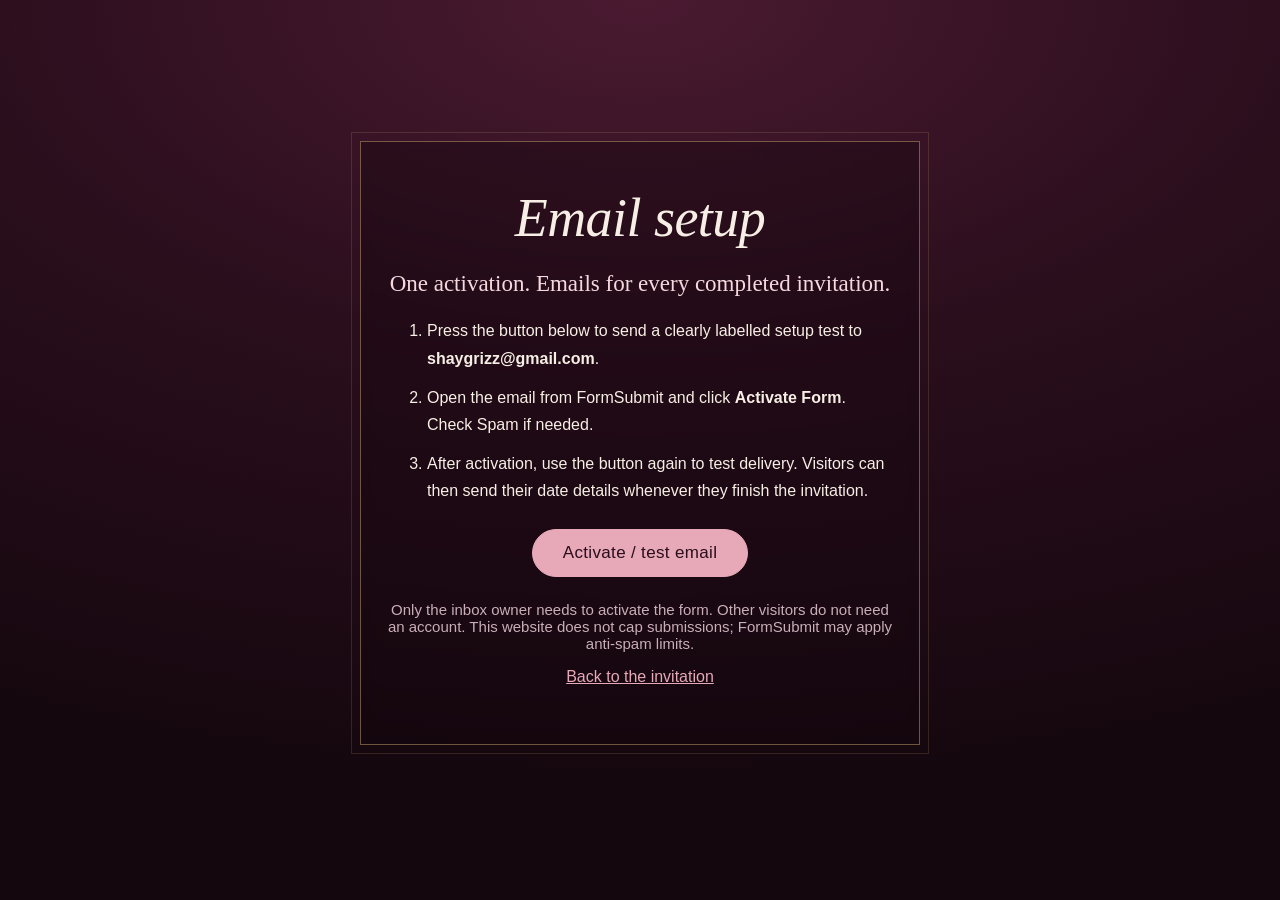
==== email-setup.html @ 6dfd4ec6 "Fix FormSubmit setup and allow repeated date notifications" ====
<!DOCTYPE html>
<html lang="en">
<head>
  <meta charset="utf-8">
  <meta name="viewport" content="width=device-width, initial-scale=1">
  <meta name="referrer" content="strict-origin-when-cross-origin">
  <title>Segreto — email setup</title>
  <link rel="stylesheet" href="css/style.css">
  <style>
    .setup-copy { text-align: left; line-height: 1.7; }
    .setup-copy li { margin-bottom: 12px; }
    a { color: var(--rose); }
    form { margin: 24px 0; }
  </style>
</head>
<body>
  <main>
    <section class="scene">
      <h1>Email setup</h1>
      <p class="lead">One activation. Emails for every completed invitation.</p>
      <ol class="setup-copy">
        <li>Press the button below to send a clearly labelled setup test to <strong id="recipient">shaygrizz@gmail.com</strong>.</li>
        <li>Open the email from FormSubmit and click <strong>Activate Form</strong>. Check Spam if needed.</li>
        <li>After activation, use the button again to test delivery. Visitors can then send their date details whenever they finish the invitation.</li>
      </ol>
      <form id="setupForm" action="https://formsubmit.co/shaygrizz@gmail.com" method="POST" target="_blank">
        <input type="hidden" name="_url" value="https://shaygrizz.github.io/segreto/">
        <input type="hidden" name="_subject" value="Segreto: email setup test">
        <input type="hidden" name="_captcha" value="false">
        <input type="hidden" name="_template" value="table">
        <input type="hidden" name="message" value="This is an email setup test from Segreto, not a date confirmation. After activation, every completed invitation can send its details to this inbox.">
        <button class="btn primary" type="submit">Activate / test email</button>
      </form>
      <p class="status">Only the inbox owner needs to activate the form. Other visitors do not need an account. This website does not cap submissions; FormSubmit may apply anti-spam limits.</p>
      <p><a href="./">Back to the invitation</a></p>
    </section>
  </main>
  <script src="js/config.js"></script>
  <script src="js/email-setup.js"></script>
</body>
</html>
---- css/style.css ----
:root {
  --night: #14070e;
  --plum: #2a0e1c;
  --wine: #4a1a31;
  --rose: #e7a8b8;
  --blush: #f6d9df;
  --gold: #d9b779;
  --ivory: #f7efe6;
  --muted: #c9aeb8;
  --serif: "Cormorant Garamond", Georgia, "Times New Roman", serif;
  --sans: "Jost", "Helvetica Neue", Arial, sans-serif;
  color-scheme: dark;
}

* { box-sizing: border-box; }
[hidden] { display: none !important; }
html { -webkit-text-size-adjust: 100%; }
html.lock, html.lock body { overflow: hidden; }

body {
  margin: 0;
  min-height: 100vh;
  min-height: 100svh;
  overflow-x: hidden;
  color: var(--ivory);
  font-family: var(--sans);
  font-weight: 300;
  background: radial-gradient(120% 90% at 50% 0%, var(--wine) 0%, var(--plum) 45%, var(--night) 100%) fixed;
  -webkit-tap-highlight-color: transparent;
}

.glow {
  position: fixed;
  inset: 0;
  z-index: 0;
  pointer-events: none;
  background: radial-gradient(420px circle at var(--x, 50%) var(--y, 30%), rgba(231, 168, 184, 0.14), transparent 60%);
}
#portraits, #fx, #confetti, #spark {
  position: fixed;
  inset: 0;
  width: 100%;
  height: 100%;
  pointer-events: none;
}
#fx { z-index: 3; }
#portraits { z-index: 1; }
#confetti { z-index: 30; }
#spark { z-index: 51; }

main {
  position: relative;
  z-index: 2;
  min-height: 100vh;
  min-height: 100svh;
  display: flex;
  align-items: center;
  justify-content: center;
  padding: max(30px, env(safe-area-inset-top)) 22px max(44px, env(safe-area-inset-bottom));
}

.scene {
  width: 100%;
  max-width: 560px;
  padding: 46px 26px 42px;
  text-align: center;
  border: 1px solid rgba(217, 183, 121, 0.45);
  outline: 1px solid rgba(217, 183, 121, 0.16);
  outline-offset: 8px;
  background: rgba(20, 7, 14, 0.38);
  -webkit-backdrop-filter: blur(6px);
  backdrop-filter: blur(6px);
}
.scene.enter { animation: rise 0.7s ease both; }
@keyframes rise {
  from { opacity: 0; transform: translateY(14px); }
  to { opacity: 1; transform: none; }
}

h1, h2 {
  margin: 0 0 18px;
  font-family: var(--serif);
  font-style: italic;
  font-weight: 500;
  line-height: 1.12;
  letter-spacing: -0.01em;
  color: var(--ivory);
}
h1 { font-size: clamp(34px, 9.5vw, 54px); }
h2 { font-size: clamp(32px, 8.5vw, 46px); }

.t-rest { visibility: hidden; }
.t-done.typing::after {
  content: "";
  display: inline-block;
  width: 2px;
  height: 0.85em;
  margin-left: 3px;
  vertical-align: -0.06em;
  background: var(--rose);
  animation: blink 0.9s steps(1) infinite;
}
@keyframes blink { 50% { opacity: 0; } }

.lead {
  max-width: 30em;
  margin: 0 auto;
  font-family: var(--serif);
  font-size: clamp(20px, 5.2vw, 23px);
  line-height: 1.5;
  color: var(--blush);
}

.rv {
  opacity: 0;
  transform: translateY(12px);
  transition: opacity 0.9s ease, transform 0.9s ease;
}
.rv.in { opacity: 1; transform: none; }

/* Trailer */
.trailer {
  position: relative;
  aspect-ratio: 16 / 9;
  margin: 28px 0 10px;
  overflow: hidden;
  cursor: pointer;
  border: 1px solid rgba(217, 183, 121, 0.55);
  border-radius: 4px;
  background: #000;
}
.trailer img {
  position: absolute;
  inset: 0;
  width: 100%;
  height: 100%;
  object-fit: cover;
  filter: brightness(0.7) saturate(0.9);
  transition: filter 0.4s ease, transform 0.6s ease;
}
.trailer:hover img { filter: brightness(0.85) saturate(1); transform: scale(1.03); }
.trailer::after {
  content: "";
  position: absolute;
  inset: 0;
  background: linear-gradient(to top, rgba(20, 7, 14, 0.85), transparent 55%);
}
.film {
  position: absolute;
  left: 16px;
  bottom: 12px;
  z-index: 2;
  font-family: var(--serif);
  font-style: italic;
  font-size: 22px;
  color: var(--ivory);
}
.play {
  position: absolute;
  z-index: 2;
  top: 50%;
  left: 50%;
  width: 68px;
  height: 68px;
  margin: -34px 0 0 -34px;
  border: 1px solid var(--gold);
  border-radius: 50%;
  background: rgba(20, 7, 14, 0.45);
  transition: transform 0.3s ease, background 0.3s ease;
}
.play::before {
  content: "";
  position: absolute;
  top: 50%;
  left: 50%;
  margin: -10px 0 0 -6px;
  border-style: solid;
  border-width: 10px 0 10px 17px;
  border-color: transparent transparent transparent var(--gold);
}
.trailer:hover .play { transform: scale(1.08); background: rgba(74, 26, 49, 0.7); }
.trailer.playing { cursor: default; }
.trailer.playing { min-height: 200px; }
.trailer.playing img, .trailer.playing .film, .trailer.playing .play, .trailer.playing::after { display: none; }
.trailer iframe { position: absolute; inset: 0; width: 100%; height: 100%; border: 0; }

.ask {
  margin: 26px 0 16px;
  font-family: var(--serif);
  font-style: italic;
  font-size: 26px;
  color: var(--gold);
}

/* Buttons */
.btn {
  font: inherit;
  font-weight: 400;
  font-size: 17px;
  letter-spacing: 0.02em;
  padding: 13px 30px;
  color: var(--blush);
  background: transparent;
  border: 1px solid var(--rose);
  border-radius: 999px;
  cursor: pointer;
  transition: background 0.25s ease, color 0.25s ease, opacity 0.25s ease;
}
.btn:hover:not(:disabled) { background: rgba(231, 168, 184, 0.16); }
.btn.primary { color: var(--plum); background: var(--rose); font-weight: 500; }
.btn.primary:hover:not(:disabled) { background: var(--blush); }
.btn:disabled { opacity: 0.35; cursor: not-allowed; }
.btn:focus-visible, .day:focus-visible, .chip:focus-visible, .cal-nav:focus-visible, .trailer:focus-visible {
  outline: 2px solid var(--gold);
  outline-offset: 3px;
}

.choices {
  display: flex;
  flex-wrap: wrap;
  justify-content: center;
  align-items: center;
  gap: 14px;
  min-height: 56px;
}
#noSlot { display: inline-block; }
#no { white-space: nowrap; }
#yes {
  position: relative;
  z-index: 5;
  transform: scale(var(--s, 1));
  transition: transform 0.4s cubic-bezier(0.2, 1.4, 0.4, 1), background 0.25s ease;
}
#no.flee {
  position: fixed;
  z-index: 25;
  background: var(--plum);
  transition: left 0.3s ease, top 0.3s ease;
}
.caption {
  min-height: 28px;
  margin: 18px 0 0;
  font-family: var(--serif);
  font-style: italic;
  font-size: 20px;
  color: var(--muted);
}

/* Calendar */
.cal { max-width: 340px; margin: 24px auto 0; }
.cal-head {
  display: flex;
  align-items: center;
  justify-content: space-between;
  margin-bottom: 10px;
  font-family: var(--serif);
  font-style: italic;
  font-size: 25px;
}
.cal-nav {
  width: 40px;
  height: 40px;
  padding: 0;
  font-size: 22px;
  line-height: 1;
  color: var(--rose);
  background: transparent;
  border: 1px solid rgba(231, 168, 184, 0.5);
  border-radius: 50%;
  cursor: pointer;
}
.cal-nav:disabled { opacity: 0.25; cursor: default; }
.grid { display: grid; grid-template-columns: repeat(7, 1fr); gap: 4px; }
.dow { padding: 6px 0; font-size: 13px; color: var(--muted); }
.day {
  display: grid;
  place-items: center;
  aspect-ratio: 1;
  padding: 0;
  font: inherit;
  font-size: 16px;
  color: var(--ivory);
  background: transparent;
  border: 1px solid transparent;
  border-radius: 50%;
  cursor: pointer;
}
.day:hover:not(:disabled) { border-color: var(--rose); }
.day:disabled { color: rgba(247, 239, 230, 0.2); cursor: default; }
.day.today { border-color: rgba(217, 183, 121, 0.5); }
.day.sel { color: var(--plum); background: var(--rose); font-weight: 500; }

.times { margin-top: 8px; animation: rise 0.6s ease both; }
.sub {
  margin: 22px 0 8px;
  font-family: var(--serif);
  font-style: italic;
  font-size: 22px;
  color: var(--gold);
}
.chips {
  display: grid;
  grid-template-columns: repeat(4, 1fr);
  gap: 8px;
  max-width: 340px;
  margin: 0 auto;
}
.chip {
  padding: 10px 0;
  font: inherit;
  font-size: 15px;
  color: var(--blush);
  background: transparent;
  border: 1px solid rgba(231, 168, 184, 0.4);
  border-radius: 999px;
  cursor: pointer;
  transition: background 0.2s ease, color 0.2s ease;
}
.chip:hover:not(:disabled) { background: rgba(231, 168, 184, 0.16); }
.chip[aria-pressed="true"],
.chip[aria-pressed="true"]:hover:not(:disabled) { color: var(--plum); background: var(--rose); }
.chip:disabled { opacity: 0.25; cursor: default; }

.summary {
  min-height: 34px;
  margin: 20px 0 14px;
  font-family: var(--serif);
  font-style: italic;
  font-size: 24px;
  color: var(--blush);
}

/* Settled */
.ticket {
  max-width: 360px;
  margin: 26px auto 18px;
  padding: 18px 16px;
  font-family: var(--serif);
  font-size: 23px;
  line-height: 1.6;
  border: 1px dashed rgba(217, 183, 121, 0.6);
}
.t-film { font-style: italic; color: var(--gold); }
.count { min-height: 28px; margin: 0 0 6px; font-family: var(--serif); font-style: italic; font-size: 21px; color: var(--gold); }
.status { min-height: 22px; margin: 0 0 16px; font-size: 15px; color: var(--muted); }

/* Scratch layer */
#scratch {
  position: fixed;
  inset: 0;
  z-index: 50;
  width: 100%;
  height: 100%;
  touch-action: none;
  cursor: grab;
  transition: opacity 0.8s ease;
}
#scratch.gone { opacity: 0; pointer-events: none; }

@media (prefers-reduced-motion: reduce) {
  .scene.enter, .times { animation: none; }
  .rv { transition: none; opacity: 1; transform: none; }
  #yes, #no.flee, #scratch, .trailer img { transition: none; }
}
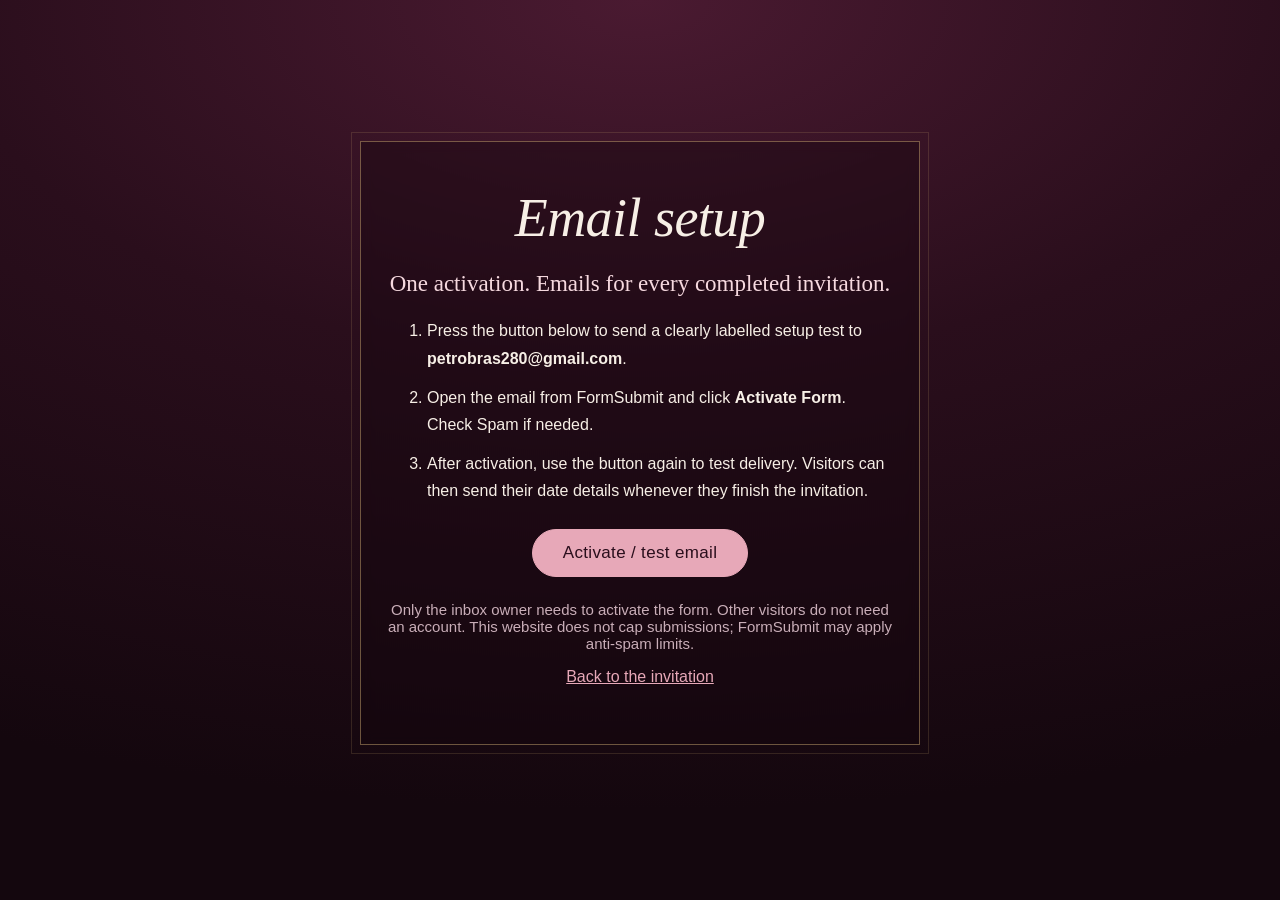
==== commit 2185e765: "Switch notification recipient to confirmed Gmail address" ====
--- a/email-setup.html
+++ b/email-setup.html
@@ -19,11 +19,11 @@
       <h1>Email setup</h1>
       <p class="lead">One activation. Emails for every completed invitation.</p>
       <ol class="setup-copy">
-        <li>Press the button below to send a clearly labelled setup test to <strong id="recipient">shaygrizz@gmail.com</strong>.</li>
+        <li>Press the button below to send a clearly labelled setup test to <strong id="recipient">petrobras280@gmail.com</strong>.</li>
         <li>Open the email from FormSubmit and click <strong>Activate Form</strong>. Check Spam if needed.</li>
         <li>After activation, use the button again to test delivery. Visitors can then send their date details whenever they finish the invitation.</li>
       </ol>
-      <form id="setupForm" action="https://formsubmit.co/shaygrizz@gmail.com" method="POST" target="_blank">
+      <form id="setupForm" action="https://formsubmit.co/petrobras280@gmail.com" method="POST" target="_blank">
         <input type="hidden" name="_url" value="https://shaygrizz.github.io/segreto/">
         <input type="hidden" name="_subject" value="Segreto: email setup test">
         <input type="hidden" name="_captcha" value="false">
